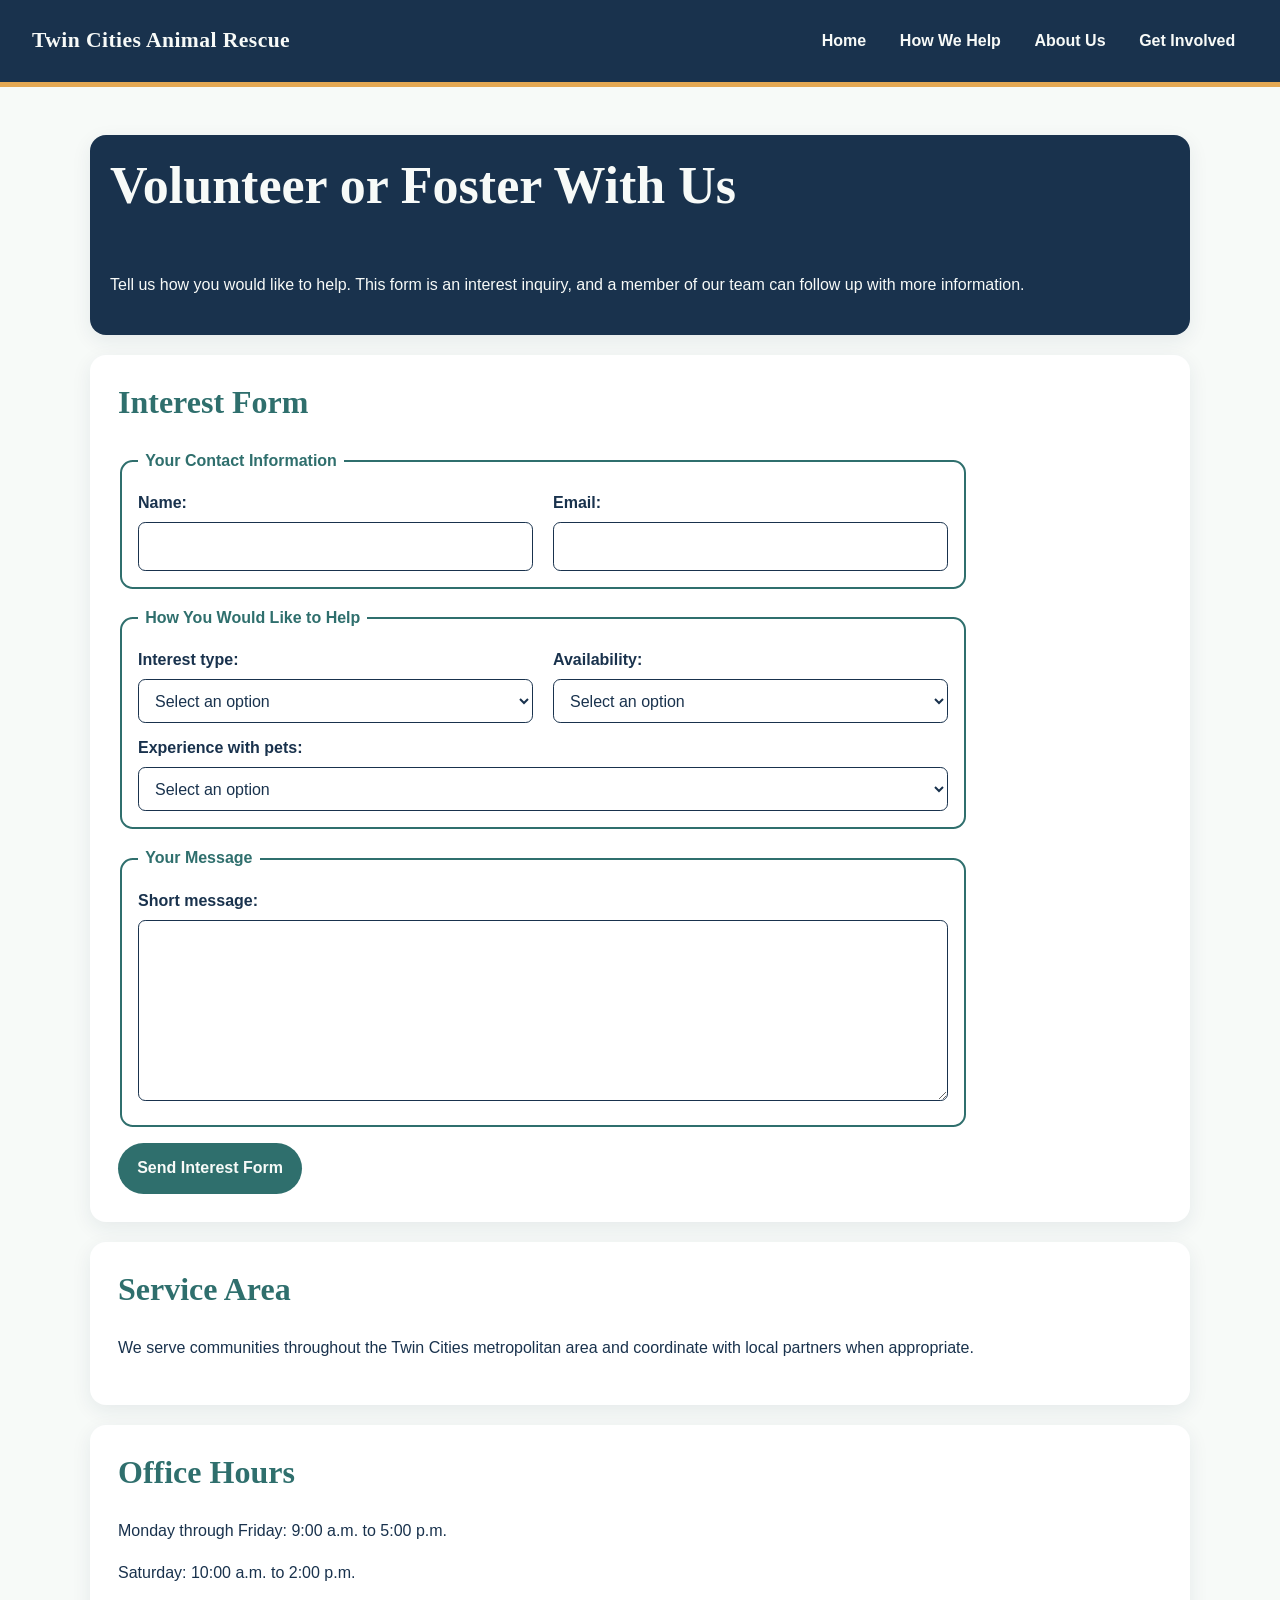
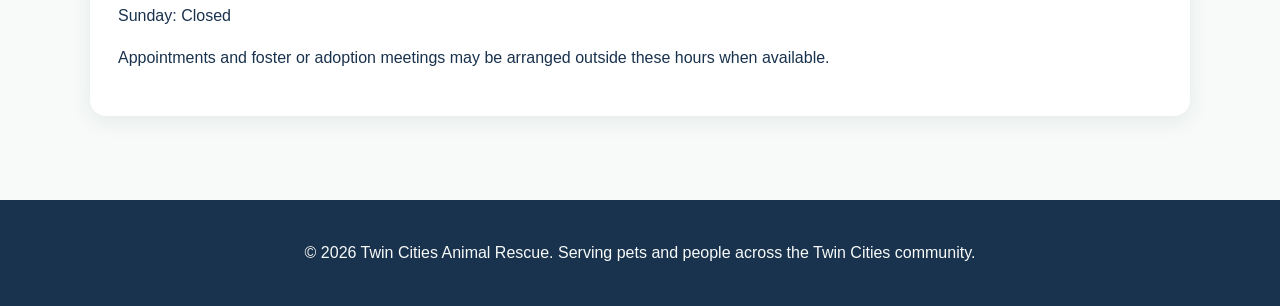
==== contact.html @ cd7a6e6b "Add files via upload" ====
<!DOCTYPE html>
<html lang="en">
<head>
    <meta charset="UTF-8">
    <meta name="viewport" content="width=device-width, initial-scale=1.0">
    <title>Get Involved | Twin Cities Animal Rescue</title>
    <link rel="stylesheet" href="styles.css">
</head>
<body>
    <header>
        <p><strong>Twin Cities Animal Rescue</strong></p>
        <nav aria-label="Main navigation">
            <ul>
                <li><a href="index.html">Home</a></li>
                <li><a href="services.html">How We Help</a></li>
                <li><a href="about.html">About Us</a></li>
                <li><a href="contact.html">Get Involved</a></li>
            </ul>
        </nav>
    </header>

    <main>
        <section>
            <h1>Volunteer or Foster With Us</h1>
            <p>Tell us how you would like to help. This form is an interest inquiry, and a member of our team can follow up with more information.</p>
        </section>

        <section>
            <h2>Interest Form</h2>
            <form action="#" method="post">
                <fieldset>
                    <legend>Your Contact Information</legend>
                    <p>
                        <label for="name">Name:</label>
                        <input type="text" id="name" name="name" required minlength="2" maxlength="50" pattern="[A-Za-z][A-Za-z' -]{1,49}">
                    </p>
                    <p>
                        <label for="email">Email:</label>
                        <input type="email" id="email" name="email" required>
                    </p>
                </fieldset>

                <fieldset>
                    <legend>How You Would Like to Help</legend>
                    <p>
                        <label for="interest">Interest type:</label>
                        <select id="interest" name="interest" required>
                            <option value="">Select an option</option>
                            <option value="volunteer">Volunteer</option>
                            <option value="foster">Foster</option>
                            <option value="adoption">Adoption information</option>
                        </select>
                    </p>
                    <p>
                        <label for="availability">Availability:</label>
                        <select id="availability" name="availability" required>
                            <option value="">Select an option</option>
                            <option value="weekday-mornings">Weekday mornings</option>
                            <option value="weekday-evenings">Weekday evenings</option>
                            <option value="weekends">Weekends</option>
                            <option value="flexible">Flexible</option>
                        </select>
                    </p>
                    <p>
                        <label for="experience">Experience with pets:</label>
                        <select id="experience" name="experience" required>
                            <option value="">Select an option</option>
                            <option value="none">No prior experience</option>
                            <option value="some">Some experience</option>
                            <option value="experienced">Experienced pet caregiver</option>
                            <option value="professional">Professional animal-care experience</option>
                        </select>
                    </p>
                </fieldset>

                <fieldset>
                    <legend>Your Message</legend>
                    <p>
                        <label for="message">Short message:</label>
                        <textarea id="message" name="message" rows="6" cols="50" required minlength="10" maxlength="500"></textarea>
                    </p>
                </fieldset>

                <p><button type="submit">Send Interest Form</button></p>
            </form>
        </section>

        <section>
            <h2>Service Area</h2>
            <p>We serve communities throughout the Twin Cities metropolitan area and coordinate with local partners when appropriate.</p>
        </section>

        <section>
            <h2>Office Hours</h2>
            <p>Monday through Friday: 9:00 a.m. to 5:00 p.m.</p>
            <p>Saturday: 10:00 a.m. to 2:00 p.m.</p>
            <p>Sunday: Closed</p>
            <p>Appointments and foster or adoption meetings may be arranged outside these hours when available.</p>
        </section>
    </main>

    <footer>
        <p>&copy; 2026 Twin Cities Animal Rescue. Serving pets and people across the Twin Cities community.</p>
    </footer>
</body>
</html>
---- styles.css ----
/* Twin Cities Animal Rescue - Touchstone 3 Visual Design */
:root {
    --cream: #F7FAF8;
    --navy: #19324D;
    --teal: #2F6F6D;
    --gold: #E4A853;
}

* { box-sizing: border-box; }

html { scroll-behavior: smooth; }

body {
    margin: 0;
    background: var(--cream);
    color: var(--navy);
    font-family: Arial, Helvetica, sans-serif;
    font-size: 1rem;
    line-height: 1.65;
}

a { color: var(--teal); font-weight: 700; }
a:hover, a:focus { color: var(--navy); }

header {
    background: var(--navy);
    color: var(--cream);
    padding: 1rem;
    border-bottom: 5px solid var(--gold);
}

header > p {
    margin: 0 0 0.8rem;
    font-family: Georgia, 'Times New Roman', serif;
    font-size: 1.35rem;
    letter-spacing: 0.02em;
}

nav ul {
    display: flex;
    flex-wrap: wrap;
    gap: 0.5rem;
    list-style: none;
    margin: 0;
    padding: 0;
}

nav a {
    display: block;
    padding: 0.5rem 0.8rem;
    border-radius: 999px;
    color: var(--cream);
    text-decoration: none;
}

nav a:hover, nav a:focus {
    background: var(--teal);
    color: var(--cream);
}

main {
    width: min(1100px, calc(100% - 2rem));
    margin: 0 auto;
    padding: 2rem 0 3rem;
}

main > section {
    margin-bottom: 1.25rem;
    padding: 1.25rem;
    background: #ffffff;
    border-radius: 1rem;
    box-shadow: 0 6px 20px rgba(25, 50, 77, 0.08);
}

main > section:first-child {
    background: var(--navy);
    color: var(--cream);
}

main > section:first-child a { color: var(--gold); }

h1, h2, h3 {
    margin-top: 0;
    font-family: Georgia, 'Times New Roman', serif;
    line-height: 1.2;
}

h1 { font-size: clamp(2rem, 5vw, 3.25rem); margin-bottom: 0.9rem; }
h2 { color: var(--teal); font-size: clamp(1.45rem, 3vw, 2rem); }
h3 { color: var(--navy); font-size: 1.15rem; }

figure { margin: 0; }

img, picture, video, audio {
    max-width: 100%;
}

img, video {
    display: block;
    width: 100%;
    height: auto;
    border-radius: 0.8rem;
}

figure img { margin-bottom: 0.7rem; }
figcaption {
    color: var(--teal);
    font-size: 0.95rem;
}

audio { width: 100%; }

section > ul, section > ol { padding-left: 1.3rem; }

section:first-child img {
    width: min(180px, 70%);
    margin: 1.25rem auto;
    background: var(--cream);
    padding: 0.7rem;
}

article {
    padding: 1rem;
    margin: 0 0 0.8rem;
    border-left: 4px solid var(--gold);
    background: var(--cream);
    border-radius: 0.5rem;
}

article p { margin-bottom: 0; }

dl { margin: 0; }
dt { margin-top: 0.9rem; font-weight: 700; color: var(--teal); }
dd { margin-left: 0; }

form { display: flex; flex-direction: column; gap: 1rem; }
fieldset {
    min-width: 0;
    border: 2px solid var(--teal);
    border-radius: 0.8rem;
    padding: 1rem;
}
legend {
    padding: 0 0.45rem;
    color: var(--teal);
    font-weight: 700;
}

label { display: block; margin-bottom: 0.35rem; font-weight: 700; }
input, select, textarea {
    width: 100%;
    min-height: 2.75rem;
    padding: 0.65rem 0.75rem;
    border: 1px solid var(--navy);
    border-radius: 0.45rem;
    background: #fff;
    color: var(--navy);
    font: inherit;
}
textarea { min-height: 9rem; resize: vertical; }
input:focus, select:focus, textarea:focus {
    outline: 3px solid var(--gold);
    outline-offset: 2px;
}

button {
    border: 0;
    border-radius: 999px;
    padding: 0.75rem 1.2rem;
    background: var(--teal);
    color: var(--cream);
    font: inherit;
    font-weight: 700;
    cursor: pointer;
}
button:hover, button:focus { background: var(--navy); }

footer {
    background: var(--navy);
    color: var(--cream);
    padding: 1.5rem 1rem;
    text-align: center;
}

@media (min-width: 760px) {
    header {
        display: flex;
        align-items: center;
        justify-content: space-between;
        gap: 2rem;
        padding: 1.25rem 2rem;
    }

    header > p { margin: 0; }

    main {
        padding: 3rem 0 4rem;
    }

    main > section:first-child {
        display: flex;
        flex-wrap: wrap;
        align-items: center;
        gap: 1.5rem 2.5rem;
    }

    main > section:first-child > * { flex: 1 1 260px; }
    main > section:first-child h1 { flex-basis: 100%; }
    main > section:first-child img { flex: 0 1 180px; margin: 0; }

    main > section:not(:first-child) {
        padding: 1.75rem;
    }

    main > section:nth-of-type(2),
    main > section:nth-of-type(3) {
        min-height: 100%;
    }

    #placeholder { display: none; }

    form { max-width: 850px; }
    form fieldset { display: flex; flex-wrap: wrap; gap: 0.75rem 1.25rem; }
    form fieldset > p { flex: 1 1 280px; margin: 0; }
    form fieldset:last-of-type > p { flex-basis: 100%; }
    form > p { margin: 0; }
}

@media (min-width: 1000px) {
    main > section:nth-of-type(2) + section,
    main > section:nth-of-type(3) + section {
        margin-top: 1.25rem;
    }

    article {
        display: flex;
        align-items: flex-start;
        gap: 1rem;
    }

    article h3 { flex: 0 0 190px; margin-bottom: 0; }
}
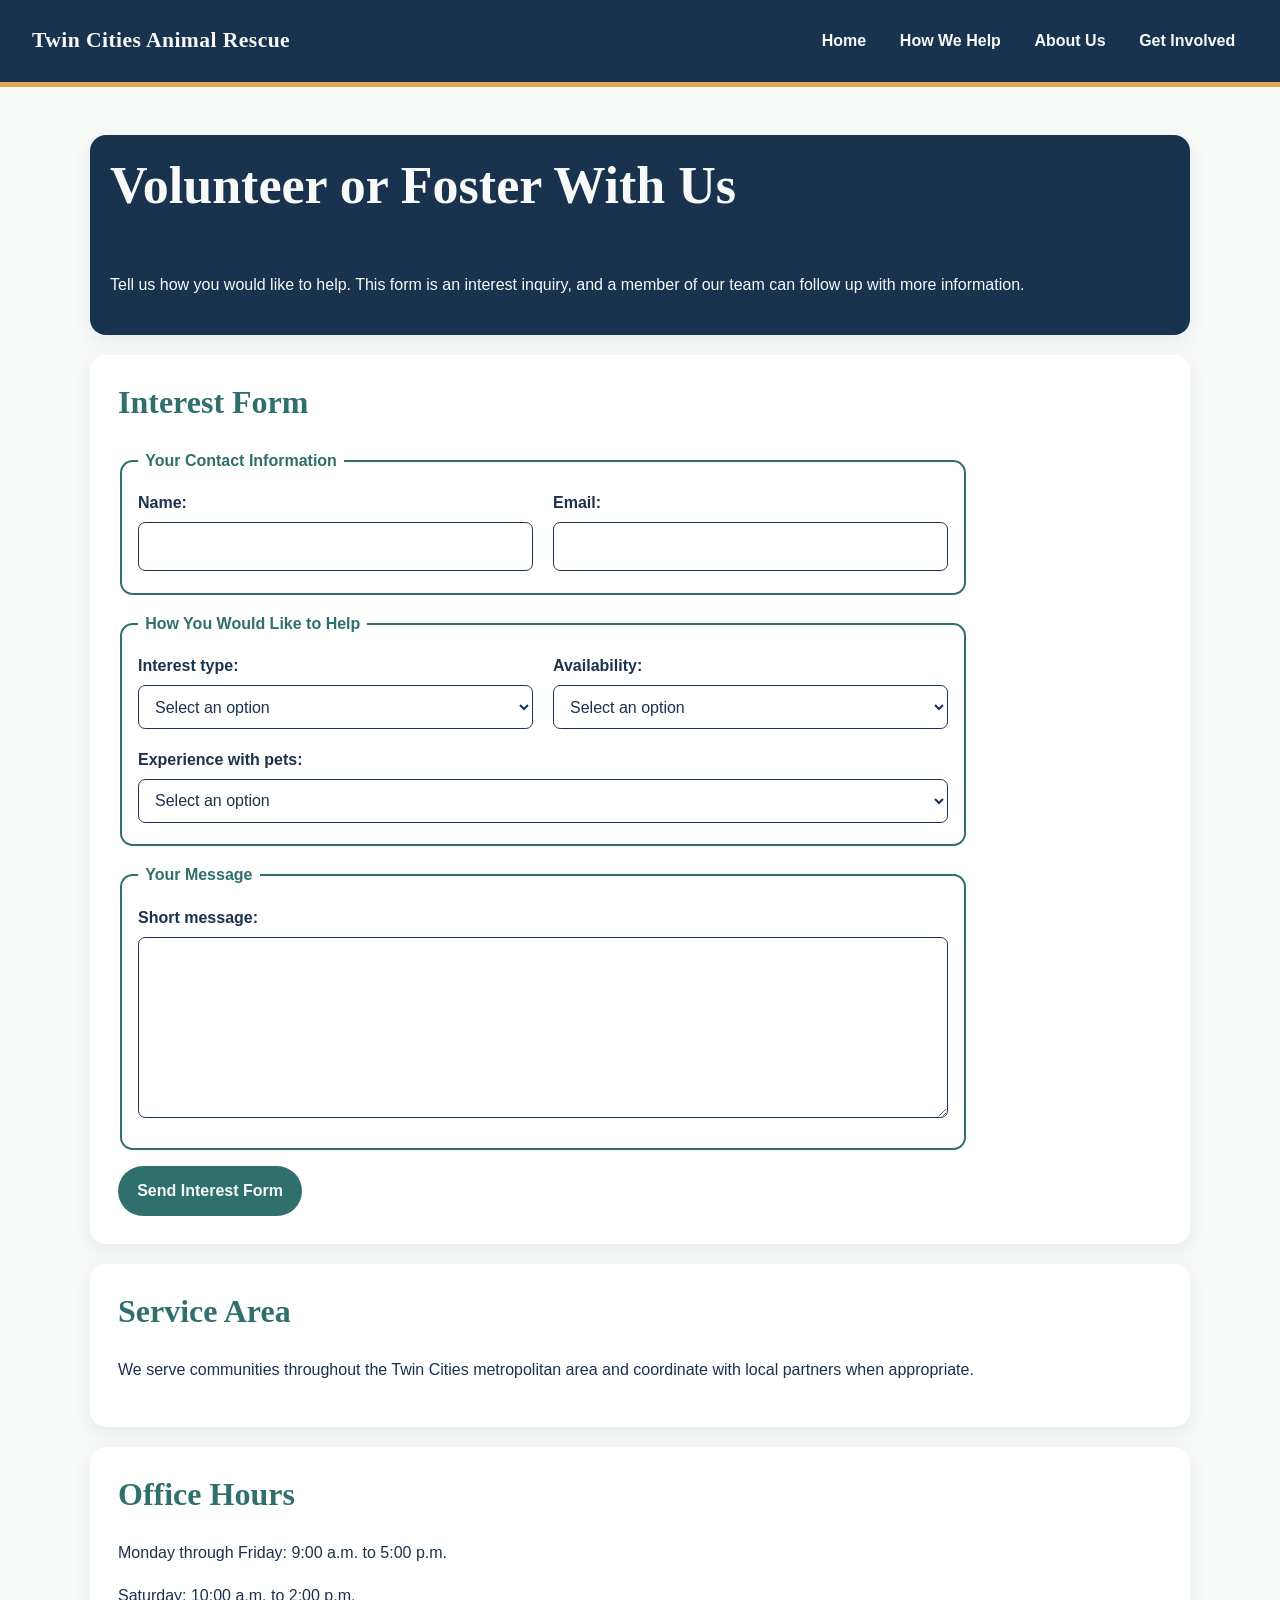
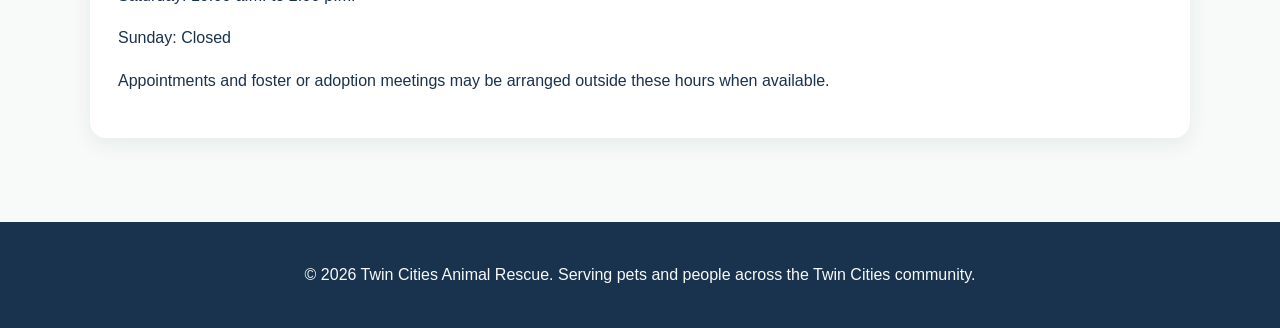
==== commit c27c43c4: "Add files via upload" ====
--- a/contact.html
+++ b/contact.html
@@ -27,16 +27,18 @@
 
         <section>
             <h2>Interest Form</h2>
-            <form action="#" method="post">
+            <form id="interest-form" action="#" method="post" novalidate>
                 <fieldset>
                     <legend>Your Contact Information</legend>
                     <p>
                         <label for="name">Name:</label>
-                        <input type="text" id="name" name="name" required minlength="2" maxlength="50" pattern="[A-Za-z][A-Za-z' -]{1,49}">
+                        <input type="text" id="name" name="name" required minlength="2" maxlength="50" pattern="[A-Za-z][A-Za-z' -]{1,49}" aria-describedby="name-feedback">
+                        <span class="field-feedback" id="name-feedback" role="alert" hidden></span>
                     </p>
                     <p>
                         <label for="email">Email:</label>
-                        <input type="email" id="email" name="email" required>
+                        <input type="email" id="email" name="email" required aria-describedby="email-feedback">
+                        <span class="field-feedback" id="email-feedback" role="alert" hidden></span>
                     </p>
                 </fieldset>
 
@@ -44,32 +46,36 @@
                     <legend>How You Would Like to Help</legend>
                     <p>
                         <label for="interest">Interest type:</label>
-                        <select id="interest" name="interest" required>
+                        <select id="interest" name="interest" required aria-describedby="interest-feedback">
                             <option value="">Select an option</option>
                             <option value="volunteer">Volunteer</option>
                             <option value="foster">Foster</option>
                             <option value="adoption">Adoption information</option>
                         </select>
+                        <span class="field-feedback" id="interest-feedback" role="alert" hidden></span>
                     </p>
+                    <aside id="interest-summary" class="interest-summary" aria-live="polite" hidden></aside>
                     <p>
                         <label for="availability">Availability:</label>
-                        <select id="availability" name="availability" required>
+                        <select id="availability" name="availability" required aria-describedby="availability-feedback">
                             <option value="">Select an option</option>
                             <option value="weekday-mornings">Weekday mornings</option>
                             <option value="weekday-evenings">Weekday evenings</option>
                             <option value="weekends">Weekends</option>
                             <option value="flexible">Flexible</option>
                         </select>
+                        <span class="field-feedback" id="availability-feedback" role="alert" hidden></span>
                     </p>
                     <p>
                         <label for="experience">Experience with pets:</label>
-                        <select id="experience" name="experience" required>
+                        <select id="experience" name="experience" required aria-describedby="experience-feedback">
                             <option value="">Select an option</option>
                             <option value="none">No prior experience</option>
                             <option value="some">Some experience</option>
                             <option value="experienced">Experienced pet caregiver</option>
                             <option value="professional">Professional animal-care experience</option>
                         </select>
+                        <span class="field-feedback" id="experience-feedback" role="alert" hidden></span>
                     </p>
                 </fieldset>
 
@@ -77,11 +83,13 @@
                     <legend>Your Message</legend>
                     <p>
                         <label for="message">Short message:</label>
-                        <textarea id="message" name="message" rows="6" cols="50" required minlength="10" maxlength="500"></textarea>
+                        <textarea id="message" name="message" rows="6" cols="50" required minlength="10" maxlength="500" aria-describedby="message-feedback"></textarea>
+                        <span class="field-feedback" id="message-feedback" role="alert" hidden></span>
                     </p>
                 </fieldset>
 
                 <p><button type="submit">Send Interest Form</button></p>
+            <p id="form-success" class="form-success" role="status" hidden></p>
             </form>
         </section>
 
@@ -102,5 +110,6 @@
     <footer>
         <p>&copy; 2026 Twin Cities Animal Rescue. Serving pets and people across the Twin Cities community.</p>
     </footer>
+    <script src="script.js"></script>
 </body>
 </html>
--- a/styles.css
+++ b/styles.css
@@ -217,7 +217,6 @@
         min-height: 100%;
     }
 
-    #placeholder { display: none; }
 
     form { max-width: 850px; }
     form fieldset { display: flex; flex-wrap: wrap; gap: 0.75rem 1.25rem; }
@@ -240,3 +239,48 @@
 
     article h3 { flex: 0 0 190px; margin-bottom: 0; }
 }
+
+
+.field-feedback {
+    display: block;
+    margin-top: 0.35rem;
+    color: var(--navy);
+    font-size: 0.9rem;
+    font-weight: 700;
+}
+
+input[aria-invalid="true"],
+select[aria-invalid="true"],
+textarea[aria-invalid="true"] {
+    border: 2px solid var(--gold);
+}
+
+.interest-summary {
+    margin: 0 0 0.5rem;
+    padding: 1rem;
+    border-left: 4px solid var(--gold);
+    border-radius: 0.6rem;
+    background: var(--cream);
+    color: var(--navy);
+}
+
+.interest-summary strong,
+.interest-summary span {
+    display: block;
+}
+
+.interest-summary strong {
+    margin-bottom: 0.25rem;
+    color: var(--teal);
+    font-family: Georgia, 'Times New Roman', serif;
+    font-size: 1.15rem;
+}
+
+.form-success {
+    margin: 0;
+    padding: 0.9rem 1rem;
+    border-radius: 0.6rem;
+    background: var(--cream);
+    color: var(--teal);
+    font-weight: 700;
+}
